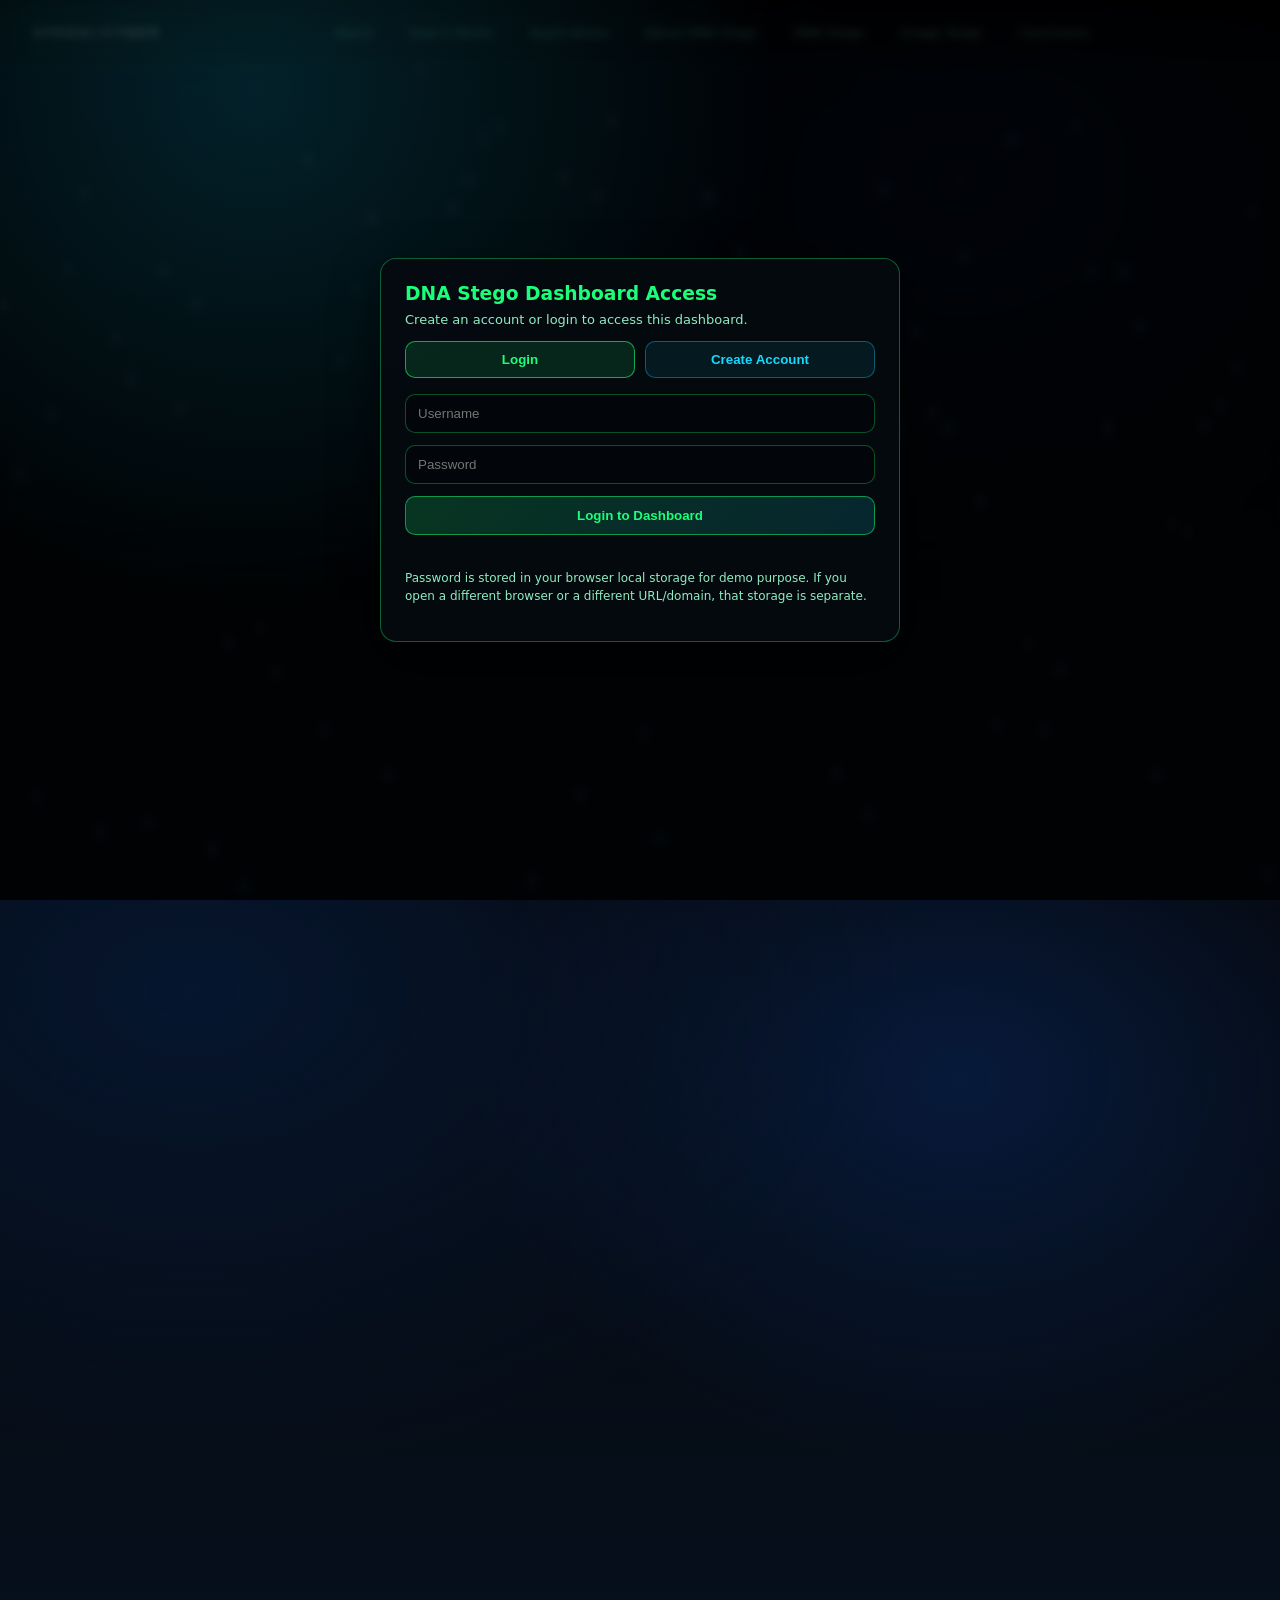
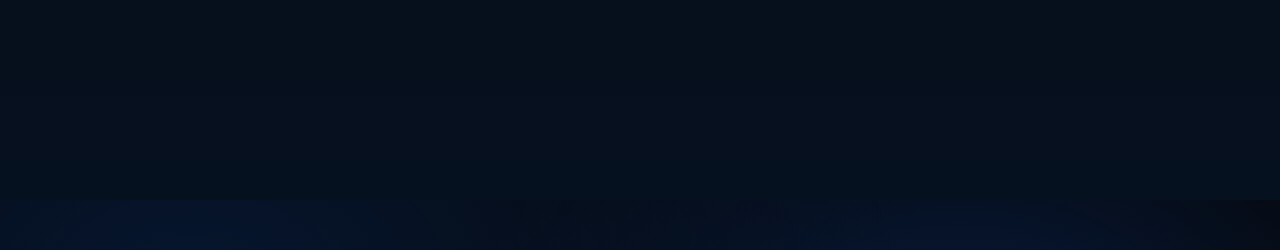
==== dna.html @ efaf431c "Add files via upload" ====
<!doctype html>
<html lang="en">
<head>
  <meta charset="utf-8" />
  <meta name="viewport" content="width=device-width,initial-scale=1" />
  <meta name="description" content="DNA Steganography - Hiding Data in DNA Sequences. Explore how biological sequences hide digital secrets." />
  <title>DNA Steganography – Steganography in Cybersecurity</title>
  <link rel="stylesheet" href="styles.css" />
  <style>
    .converter-box {
      background: rgba(0,0,0,.3);
      border: 1px solid rgba(26,255,122,.3);
      border-radius: 14px;
      padding: 24px;
      margin: 20px 0;
      transition: var(--transition);
    }

    .converter-box:hover {
      border-color: rgba(26,255,122,.6);
      box-shadow: 0 0 20px rgba(26,255,122,.1);
    }

    .converter-input {
      display: grid;
      gap: 16px;
      margin-bottom: 20px;
    }

    .converter-input label {
      display: block;
      color: var(--text);
      font-weight: 600;
      font-size: 13px;
      letter-spacing: 0.05em;
      text-transform: uppercase;
    }

    .converter-input textarea {
      width: 100%;
      padding: 12px 14px;
      background: rgba(0,0,0,.3);
      border: 1px solid rgba(26,255,122,.3);
      color: var(--text);
      border-radius: 10px;
      font-family: monospace;
      resize: vertical;
      min-height: 80px;
      transition: var(--transition);
    }

    .converter-input textarea:focus {
      border-color: rgba(26,255,122,.6);
      box-shadow: 0 0 0 4px rgba(26,255,122,.1);
      outline: none;
    }

    .converter-output {
      display: grid;
      grid-template-columns: 1fr 1fr 1fr;
      gap: 14px;
      margin-top: 20px;
    }

    .output-card {
      background: rgba(26,255,122,.08);
      border: 1px solid rgba(26,255,122,.3);
      border-radius: 12px;
      padding: 16px;
      text-align: center;
    }

    .output-card h4 {
      margin: 0 0 12px;
      color: var(--neon2);
      font-size: 12px;
      text-transform: uppercase;
      letter-spacing: 0.08em;
    }

    .output-card .value {
      color: var(--neon);
      font-family: monospace;
      font-size: 11px;
      line-height: 1.6;
      word-break: break-all;
    }

    .fact-box {
      background: rgba(26,255,122,.1);
      border-left: 4px solid var(--neon);
      border-radius: 8px;
      padding: 16px;
      margin: 20px 0;
      color: var(--text);
      font-size: 14px;
      line-height: 1.6;
    }

    .fact-box strong {
      color: var(--neon);
    }

    @media (max-width: 900px) {
      .converter-output {
        grid-template-columns: 1fr;
      }

      /* Encode/Decode responsive */
      .card > div[style*="grid-template-columns: 1fr 1fr"] {
        grid-template-columns: 1fr !important;
      }
    }

    .auth-gate {
      position: fixed;
      inset: 0;
      background: radial-gradient(circle at 20% 10%, rgba(22,217,255,.14), transparent 40%), rgba(0,0,0,.82);
      backdrop-filter: blur(4px);
      z-index: 1000;
      display: none;
      align-items: center;
      justify-content: center;
      padding: 20px;
    }

    .auth-card {
      width: min(520px, 100%);
      background: rgba(5,10,16,.92);
      border: 1px solid rgba(26,255,122,.35);
      border-radius: 16px;
      padding: 24px;
      box-shadow: 0 16px 50px rgba(0,0,0,.45);
    }

    .auth-tabs {
      display: grid;
      grid-template-columns: 1fr 1fr;
      gap: 10px;
      margin-bottom: 16px;
    }

    .auth-tab {
      padding: 10px;
      border: 1px solid rgba(22,217,255,.35);
      border-radius: 10px;
      background: rgba(22,217,255,.08);
      color: var(--neon2);
      font-weight: 700;
      cursor: pointer;
    }

    .auth-tab.active {
      border-color: rgba(26,255,122,.6);
      color: var(--neon);
      background: rgba(26,255,122,.12);
    }

    .auth-form {
      display: none;
      gap: 12px;
    }

    .auth-form.active {
      display: grid;
    }

    .auth-form input {
      width: 100%;
      padding: 11px 12px;
      border-radius: 10px;
      border: 1px solid rgba(26,255,122,.3);
      background: rgba(0,0,0,.35);
      color: var(--text);
      outline: none;
    }

    .auth-form input:focus {
      border-color: rgba(26,255,122,.65);
      box-shadow: 0 0 0 3px rgba(26,255,122,.12);
    }

    .auth-submit {
      padding: 11px;
      border-radius: 10px;
      border: 1px solid rgba(26,255,122,.5);
      color: var(--neon);
      background: linear-gradient(135deg, rgba(26,255,122,.18), rgba(22,217,255,.14));
      font-weight: 700;
      cursor: pointer;
    }

    .auth-error {
      color: #ff7a7a;
      min-height: 18px;
      font-size: 12px;
      margin-top: 4px;
    }

    .auth-hint {
      color: var(--muted);
      font-size: 12px;
      line-height: 1.5;
      margin-top: 8px;
    }

    .auth-user {
      color: var(--neon2);
      font-size: 12px;
      margin-left: 10px;
      white-space: nowrap;
    }

    .history-panel {
      margin-top: 18px;
      background: rgba(26,255,122,.08);
      border: 1px solid rgba(26,255,122,.35);
      border-radius: 14px;
      padding: 16px;
    }

    .history-grid {
      display: grid;
      grid-template-columns: 1fr 1fr;
      gap: 12px;
      margin-top: 10px;
    }

    .history-item {
      background: rgba(0,0,0,.28);
      border: 1px solid rgba(22,217,255,.28);
      border-radius: 10px;
      padding: 12px;
      text-align: center;
    }

    .history-item h4 {
      margin: 0 0 6px;
      color: var(--muted);
      font-size: 11px;
      text-transform: uppercase;
      letter-spacing: 0.08em;
    }

    .history-item p {
      margin: 0;
      color: var(--neon2);
      font-size: 20px;
      font-weight: 800;
    }

    .logout-btn {
      background: rgba(255,107,107,.16);
      border: 1px solid rgba(255,107,107,.4);
      color: #ff8a8a;
      padding: 8px 12px;
      border-radius: 8px;
      cursor: pointer;
      font-weight: 700;
      font-size: 12px;
      margin-left: 10px;
    }

    .locked main,
    .locked footer {
      visibility: hidden;
      pointer-events: none;
      user-select: none;
    }

    @media (max-width: 760px) {
      .auth-gate {
        padding: 12px;
      }

      .auth-card {
        padding: 16px;
        border-radius: 12px;
      }

      .auth-tab,
      .auth-submit {
        font-size: 13px;
      }

      #autoEncodeBtn,
      #autoDecodeBtn,
      #autoEncodeReset,
      #autoDecodeReset {
        font-size: 11px;
        padding: 10px;
      }
    }

    @media (max-width: 520px) {
      .auth-tabs {
        grid-template-columns: 1fr;
      }

      #autoDecodedMessage {
        font-size: 13px !important;
      }
    }
  </style>
</head>
<body>
  <canvas id="bg" aria-hidden="true"></canvas>

  <header class="topbar">
    <a class="brand" href="index.html">STEGO//CYBER</a>
    <nav class="nav">
      <a href="about.html">About</a>
      <a href="how.html">How it Works</a>
      <a href="applications.html">Applications</a>
      <a href="about-dna.html">About DNA Stego</a>
      <a href="dna.html">DNA Stego</a>
      <a href="demo.html">Image Stego</a>
      <a href="conclusion.html">Conclusion</a>
    </nav>
    <div style="display:flex; align-items:center;">
      <span id="authUserLabel" class="auth-user"></span>
      <button id="logoutBtn" class="logout-btn" style="display:none;">Logout</button>
    </div>
  </header>

  <div id="authGate" class="auth-gate" role="dialog" aria-modal="true" aria-label="Login required">
    <div class="auth-card">
      <h3 style="margin:0 0 8px; color: var(--neon);">DNA Stego Dashboard Access</h3>
      <p style="margin:0 0 14px; color: var(--muted); font-size: 13px;">Create an account or login to access this dashboard.</p>
      <div class="auth-tabs">
        <button id="showLoginTab" class="auth-tab active" type="button">Login</button>
        <button id="showRegisterTab" class="auth-tab" type="button">Create Account</button>
      </div>

      <form id="loginForm" class="auth-form active">
        <input id="loginUsername" type="text" placeholder="Username" autocomplete="username" required />
        <input id="loginPassword" type="password" placeholder="Password" autocomplete="current-password" required />
        <button class="auth-submit" type="submit">Login to Dashboard</button>
      </form>

      <form id="registerForm" class="auth-form">
        <input id="registerUsername" type="text" placeholder="Create username" autocomplete="username" required />
        <input id="registerPassword" type="password" placeholder="Create password" autocomplete="new-password" required />
        <button class="auth-submit" type="submit">Create Account</button>
      </form>

      <p id="authError" class="auth-error"></p>
      <p class="auth-hint">Password is stored in your browser local storage for demo purpose. If you open a different browser or a different URL/domain, that storage is separate.</p>
    </div>
  </div>

  <main class="container" id="dashboardMain">

    <!-- DASHBOARD INTRO CARD -->
    <section class="card">
      <h2>🧬 DNA Steganography Dashboard</h2>
      <p class="muted">
        Use the tools below to encode a secret message into DNA and hide it inside an image — or decode a stego-image to recover the hidden message.
      </p>
      <a class="btn btn--ghost" href="about-dna.html" style="display:inline-block; margin-top: 12px;">→ Learn About DNA Steganography</a>
    </section>

    <!-- INTERACTIVE CONVERTER SECTION -->
    <section class="card" id="converter">
      <h2>🔄 Interactive DNA Encoder Converter</h2>
      <p class="muted">Enter a message to see how it converts to binary and then to DNA bases.</p>

      <div class="converter-box">
        <div class="converter-input">
          <label for="dnaInput">Your Secret Message:</label>
          <textarea id="dnaInput" placeholder="Type your secret message here..." maxlength="2000"></textarea>
          <small style="color: var(--muted); font-size: 11px;">Max 2000 characters | <span id="charCount">0</span>/2000</small>
        </div>

        <div class="converter-output" id="dnaOutput" style="display: none;">
          <div class="output-card">
            <h4>📝 Text</h4>
            <div class="value" id="textOutput"></div>
          </div>
          <div class="output-card">
            <h4>🔢 Binary</h4>
            <div class="value" id="binaryOutput"></div>
          </div>
          <div class="output-card">
            <h4>🧬 DNA Sequence</h4>
            <div class="value" id="dnaSequenceOutput"></div>
          </div>
        </div>
      </div>

      <p style="color: var(--muted); font-size: 12px; margin-top: 16px; font-style: italic;">
        💡 <b>Tip:</b> The converter shows how each character is transformed step-by-step. 
        Notice how the DNA sequence becomes much smaller than the original binary!
      </p>
    </section>

    <!-- ENCODE/DECODE SYSTEM SECTION -->
    <section class="card">
      <h2>🔐 Automated DNA Encode/Decode with Image Steganography</h2>
      <p class="muted">Hide DNA sequences inside images! Encode your message into DNA, then hide it in an image. Download the stego-image and share it securely.</p>

      <div class="history-panel">
        <h3 style="margin: 0; color: var(--neon2); font-size: 15px;">History (DNA Stego Page)</h3>
        <div class="history-grid">
          <div class="history-item">
            <h4>Images Encoded</h4>
            <p id="dnaEncodedCount">0</p>
          </div>
          <div class="history-item">
            <h4>Images Decoded</h4>
            <p id="dnaDecodedCount">0</p>
          </div>
        </div>
        <button id="dnaHistoryResetBtn" style="margin-top: 12px; width: 100%; padding: 10px; background: rgba(22,217,255,.1); border: 1px solid rgba(22,217,255,.4); color: var(--neon2); border-radius: 8px; cursor: pointer; font-size: 12px; font-weight: 600; transition: var(--transition);" onmouseover="this.style.background='rgba(22,217,255,.2)';" onmouseout="this.style.background='rgba(22,217,255,.1)';">Reset DNA History</button>
      </div>

      <div style="display: grid; grid-template-columns: 1fr 1fr; gap: 24px; margin-top: 24px;">
        <!-- ENCODE SECTION -->
        <div class="converter-box" style="border: 1px solid rgba(26,255,122,.4);">
          <h3 style="margin: 0 0 16px; color: var(--neon); font-size: 16px;">🔒 ENCODE</h3>
          
          <div class="converter-input">
            <label for="autoEncodeMessage">Secret Message:</label>
            <textarea id="autoEncodeMessage" placeholder="Type your secret message..." maxlength="2000" style="min-height: 70px;"></textarea>
            <small style="color: var(--muted); font-size: 11px;">Max 2000 characters | <span id="autoEncodeCharCount">0</span>/2000</small>
          </div>

          <div class="converter-input">
            <label for="encodeImageInput">Browse Image:</label>
            <input type="file" id="encodeImageInput" accept="image/*" style="display: block; width: 100%; padding: 10px; background: rgba(0,0,0,.3); border: 1px solid rgba(26,255,122,.3); color: var(--text); border-radius: 8px; cursor: pointer;" />
            <small style="color: var(--muted); font-size: 11px;">Select a PNG/JPG image to hide the DNA in</small>
          </div>

          <div class="converter-input">
            <img id="encodePreviewImg" style="width: 100%; max-height: 120px; border-radius: 8px; display: none; border: 1px solid rgba(26,255,122,.3);" />
          </div>

          <div style="display: grid; grid-template-columns: 1fr 1fr; gap: 10px; margin-bottom: 16px;">
            <button id="autoEncodeBtn" style="padding: 12px; background: linear-gradient(135deg, rgba(26,255,122,.2), rgba(22,217,255,.15)); border: 1px solid rgba(26,255,122,.5); color: var(--neon); border-radius: 10px; cursor: pointer; font-weight: 600; transition: var(--transition);" onmouseover="this.style.boxShadow='0 0 20px rgba(26,255,122,.2)';" onmouseout="this.style.boxShadow='none';">
              ▶ ENCODE & HIDE IN IMAGE
            </button>
            <button id="autoEncodeReset" style="padding: 12px; background: rgba(255,107,107,.15); border: 1px solid rgba(255,107,107,.4); color: #ff6b6b; border-radius: 10px; cursor: pointer; font-weight: 600; transition: var(--transition);" onmouseover="this.style.background='rgba(255,107,107,.25)';" onmouseout="this.style.background='rgba(255,107,107,.15)';">
              ↻ RESET
            </button>
          </div>

          <div id="autoEncodeOutput" style="display: none; background: rgba(0,0,0,.2); border-radius: 10px; padding: 14px;">
            <h4 style="margin: 0 0 8px; color: var(--neon); font-size: 11px; text-transform: uppercase; letter-spacing: 0.08em;">✅ DNA Hidden in Image!</h4>
            
            <div style="display: grid; grid-template-columns: 1fr 1fr; gap: 12px; margin-bottom: 12px;">
              <div>
                <p style="margin: 0 0 6px; color: var(--muted); font-size: 10px; text-transform: uppercase;">Message:</p>
                <p style="margin: 0; color: var(--neon2); font-weight: 600; font-size: 13px;" id="autoMsgDisplay">-</p>
              </div>
              <div>
                <p style="margin: 0 0 6px; color: var(--muted); font-size: 10px; text-transform: uppercase;">Payload Size:</p>
                <p style="margin: 0; color: var(--neon2); font-weight: 600; font-size: 13px;" id="autoPayloadSize">-</p>
              </div>
            </div>

            <button id="downloadStegoImageBtn" style="display: none; width: 100%; padding: 10px; background: rgba(26,255,122,.15); border: 1px solid rgba(26,255,122,.4); color: var(--neon); border-radius: 8px; cursor: pointer; font-size: 12px; font-weight: 600; margin-bottom: 10px; transition: var(--transition);" onmouseover="this.style.background='rgba(26,255,122,.25)';" onmouseout="this.style.background='rgba(26,255,122,.15)';">
              📥 DOWNLOAD STEGO IMAGE
            </button>
          </div>
        </div>

        <!-- DECODE SECTION -->
        <div class="converter-box" style="border: 1px solid rgba(22,217,255,.4);">
          <h3 style="margin: 0 0 16px; color: var(--neon2); font-size: 16px;">🔓 DECODE</h3>
          
          <div class="converter-input">
            <label for="decodeImageInput">Browse Stego Image:</label>
            <input type="file" id="decodeImageInput" accept="image/*" style="display: block; width: 100%; padding: 10px; background: rgba(0,0,0,.3); border: 1px solid rgba(22,217,255,.3); color: var(--text); border-radius: 8px; cursor: pointer;" />
            <small style="color: var(--muted); font-size: 11px;">Select the stego-image to extract DNA from</small>
          </div>

          <div class="converter-input">
            <img id="decodePreviewImg" style="width: 100%; max-height: 120px; border-radius: 8px; display: none; border: 1px solid rgba(22,217,255,.3);" />
          </div>

          <div style="display: grid; grid-template-columns: 1fr 1fr; gap: 10px; margin-bottom: 16px;">
            <button id="autoDecodeBtn" style="padding: 12px; background: linear-gradient(135deg, rgba(22,217,255,.2), rgba(26,255,122,.15)); border: 1px solid rgba(22,217,255,.5); color: var(--neon2); border-radius: 10px; cursor: pointer; font-weight: 600; transition: var(--transition);" onmouseover="this.style.boxShadow='0 0 20px rgba(22,217,255,.2)';" onmouseout="this.style.boxShadow='none';">
              ▶ EXTRACT & DECODE
            </button>
            <button id="autoDecodeReset" style="padding: 12px; background: rgba(255,107,107,.15); border: 1px solid rgba(255,107,107,.4); color: #ff6b6b; border-radius: 10px; cursor: pointer; font-weight: 600; transition: var(--transition);" onmouseover="this.style.background='rgba(255,107,107,.25)';" onmouseout="this.style.background='rgba(255,107,107,.15)';">
              ↻ RESET
            </button>
          </div>

          <div id="autoDecodeOutput" style="display: none; background: rgba(0,0,0,.2); border-radius: 10px; padding: 14px;">
            <h4 style="margin: 0 0 12px; color: var(--neon2); font-size: 11px; text-transform: uppercase; letter-spacing: 0.08em;">✅ Hidden Message Extracted:</h4>
            <div id="autoDecodedMessage" style="background: rgba(0,0,0,.3); padding: 12px; border-radius: 8px; color: var(--text); font-size: 15px; line-height: 1.6; border-left: 3px solid var(--neon2); min-height: 50px; display: flex; align-items: center; font-weight: 500;"></div>
            
            <div style="display: grid; grid-template-columns: 1fr 1fr; gap: 12px; margin-top: 12px;">
              <div>
                <p style="margin: 0 0 6px; color: var(--muted); font-size: 10px; text-transform: uppercase;">Characters:</p>
                <p style="margin: 0; color: var(--neon2); font-weight: 600; font-size: 13px;" id="autoExtractedChars">0</p>
              </div>
              <div>
                <p style="margin: 0 0 6px; color: var(--muted); font-size: 10px; text-transform: uppercase;">Bits Extracted:</p>
                <p style="margin: 0; color: var(--neon2); font-weight: 600; font-size: 13px;" id="autoExtractedBits">0</p>
              </div>
            </div>

            <button id="copyAutoDecodedBtn" style="width: 100%; padding: 8px; background: rgba(22,217,255,.1); border: 1px solid rgba(22,217,255,.4); color: var(--neon2); border-radius: 8px; cursor: pointer; font-size: 12px; margin-top: 12px; transition: var(--transition);" onmouseover="this.style.background='rgba(22,217,255,.2)';" onmouseout="this.style.background='rgba(22,217,255,.1)';">
              📋 Copy Message
            </button>
          </div>
        </div>
      </div>

      <div class="fact-box" style="margin-top: 24px;">
        <strong>🖼️ Image-Based DNA Steganography:</strong> The system automatically generates a DNA carrier, embeds your message using LSB steganography, then hides the DNA sequence inside the pixels of your image. The image looks identical to the naked eye but contains hidden DNA data in the least significant bits of pixel values!
      </div>
    </section>

  </main>

  <footer class="footer" id="dashboardFooter">
    <div class="container footer__inner">
      <div>
        <div class="footer__title">🧬 DNA Steganography Topics</div>
        <ul class="footer__links">
          <li>DNA structure and nucleotide bases</li>
          <li>Binary to DNA encoding schemes</li>
          <li>DNA synthesis and sequencing</li>
          <li>Bioinformatics & cryptography</li>
          <li>Emerging biotech applications</li>
        </ul>
      </div>
      <div class="footer__meta">© <span id="year"></span> Steganography in Cybersecurity | DNA Edition</div>
    </div>
  </footer>

  <script src="app.js"></script>
  <script>
    // Local authentication for dashboard access
    const ACCOUNTS_KEY = 'dnaStegoAccounts';
    const ACTIVE_USER_KEY = 'dnaStegoActiveUser';

    const authGate = document.getElementById('authGate');
    const authError = document.getElementById('authError');
    const loginForm = document.getElementById('loginForm');
    const registerForm = document.getElementById('registerForm');
    const showLoginTab = document.getElementById('showLoginTab');
    const showRegisterTab = document.getElementById('showRegisterTab');
    const authUserLabel = document.getElementById('authUserLabel');
    const logoutBtn = document.getElementById('logoutBtn');
    const dnaEncodedCount = document.getElementById('dnaEncodedCount');
    const dnaDecodedCount = document.getElementById('dnaDecodedCount');
    const dnaHistoryResetBtn = document.getElementById('dnaHistoryResetBtn');

    const STEGO_HISTORY_KEY = 'stegoHistory';

    function getHistory() {
      const fallback = { dna: { encoded: 0, decoded: 0 }, demo: { encoded: 0, decoded: 0 } };
      try {
        const raw = localStorage.getItem(STEGO_HISTORY_KEY);
        if (!raw) return fallback;
        const parsed = JSON.parse(raw);
        return {
          dna: {
            encoded: Number(parsed?.dna?.encoded || 0),
            decoded: Number(parsed?.dna?.decoded || 0)
          },
          demo: {
            encoded: Number(parsed?.demo?.encoded || 0),
            decoded: Number(parsed?.demo?.decoded || 0)
          }
        };
      } catch (_) {
        return fallback;
      }
    }

    function saveHistory(history) {
      localStorage.setItem(STEGO_HISTORY_KEY, JSON.stringify(history));
    }

    function renderDnaHistory() {
      const history = getHistory();
      dnaEncodedCount.textContent = String(history.dna.encoded);
      dnaDecodedCount.textContent = String(history.dna.decoded);
    }

    function incrementDnaHistory(type) {
      const history = getHistory();
      history.dna[type] += 1;
      saveHistory(history);
      renderDnaHistory();
    }

    function normalizeUsername(username) {
      return String(username || '').trim().toLowerCase();
    }

    function getAccounts() {
      try {
        const raw = localStorage.getItem(ACCOUNTS_KEY);
        if (!raw) return {};
        const parsed = JSON.parse(raw);
        if (!parsed || typeof parsed !== 'object' || Array.isArray(parsed)) {
          return {};
        }
        return parsed;
      } catch (_) {
        return {};
      }
    }

    function saveAccounts(accounts) {
      localStorage.setItem(ACCOUNTS_KEY, JSON.stringify(accounts));
    }

    function findAccountKey(accounts, usernameInput) {
      const normalizedInput = normalizeUsername(usernameInput);
      if (!normalizedInput) return null;

      const keys = Object.keys(accounts);
      for (let i = 0; i < keys.length; i++) {
        if (normalizeUsername(keys[i]) === normalizedInput) {
          return keys[i];
        }
      }
      return null;
    }

    function setAuthView(mode) {
      const loginMode = mode === 'login';
      showLoginTab.classList.toggle('active', loginMode);
      showRegisterTab.classList.toggle('active', !loginMode);
      loginForm.classList.toggle('active', loginMode);
      registerForm.classList.toggle('active', !loginMode);
      authError.textContent = '';
    }

    function lockDashboard() {
      document.body.classList.add('locked');
      authGate.style.display = 'flex';
      authUserLabel.textContent = '';
      logoutBtn.style.display = 'none';
    }

    function unlockDashboard(username) {
      document.body.classList.remove('locked');
      authGate.style.display = 'none';
      authUserLabel.textContent = 'User: ' + username;
      logoutBtn.style.display = 'inline-block';
    }

    function initializeAuth() {
      const activeUser = localStorage.getItem(ACTIVE_USER_KEY);
      if (activeUser) {
        unlockDashboard(activeUser);
      } else {
        lockDashboard();
      }
    }

    showLoginTab.addEventListener('click', () => setAuthView('login'));
    showRegisterTab.addEventListener('click', () => setAuthView('register'));

    registerForm.addEventListener('submit', (e) => {
      e.preventDefault();
      const usernameRaw = document.getElementById('registerUsername').value;
      const passwordRaw = document.getElementById('registerPassword').value;
      const username = usernameRaw.trim();
      const password = passwordRaw.trim();

      if (username.length < 3) {
        authError.textContent = 'Username must be at least 3 characters.';
        return;
      }
      if (password.length < 4) {
        authError.textContent = 'Password must be at least 4 characters.';
        return;
      }

      const accounts = getAccounts();
      if (findAccountKey(accounts, username)) {
        authError.textContent = 'Username already exists. Please login.';
        return;
      }

      accounts[normalizeUsername(username)] = password;
      saveAccounts(accounts);
      localStorage.setItem(ACTIVE_USER_KEY, username);
      unlockDashboard(username);
      registerForm.reset();
      authError.textContent = '';
    });

    loginForm.addEventListener('submit', (e) => {
      e.preventDefault();
      const usernameRaw = document.getElementById('loginUsername').value;
      const passwordRaw = document.getElementById('loginPassword').value;
      const username = usernameRaw.trim();
      const password = passwordRaw.trim();
      const accounts = getAccounts();
      const matchedKey = findAccountKey(accounts, username);

      if (!matchedKey) {
        authError.textContent = 'Invalid username or password.';
        return;
      }

      const storedPassword = String(accounts[matchedKey] || '');
      const passwordMatches = storedPassword === password || storedPassword.trim() === password;

      if (!passwordMatches) {
        authError.textContent = 'Invalid username or password.';
        return;
      }

      localStorage.setItem(ACTIVE_USER_KEY, matchedKey);
      unlockDashboard(matchedKey);
      loginForm.reset();
      authError.textContent = '';
    });

    logoutBtn.addEventListener('click', () => {
      localStorage.removeItem(ACTIVE_USER_KEY);
      lockDashboard();
      setAuthView('login');
    });

    initializeAuth();
    renderDnaHistory();

    dnaHistoryResetBtn.addEventListener('click', () => {
      const history = getHistory();
      history.dna.encoded = 0;
      history.dna.decoded = 0;
      saveHistory(history);
      renderDnaHistory();
    });

    // DNA Converter Logic
    const dnaInput = document.getElementById('dnaInput');
    const charCount = document.getElementById('charCount');
    const dnaOutput = document.getElementById('dnaOutput');
    const textOutput = document.getElementById('textOutput');
    const binaryOutput = document.getElementById('binaryOutput');
    const dnaSequenceOutput = document.getElementById('dnaSequenceOutput');

    // Mapping: 00=A, 01=C, 10=G, 11=T
    const binaryToBase = {
      '00': 'A',
      '01': 'C',
      '10': 'G',
      '11': 'T'
    };

    function textToBinary(text) {
      return text.split('').map(char => {
        return char.charCodeAt(0).toString(2).padStart(8, '0');
      }).join('');
    }

    function binaryToDNA(binary) {
      let dna = '';
      for (let i = 0; i < binary.length; i += 2) {
        const pair = binary.substr(i, 2);
        dna += binaryToBase[pair] || '';
      }
      return dna;
    }
    
    function dnaToText(dnaSequence) {
      // DNA bases to binary: A=00, C=01, G=10, T=11
      let binary = '';
      for (let i = 0; i < dnaSequence.length; i++) {
        const base = dnaSequence[i];
        if (base === 'A') binary += '00';
        else if (base === 'C') binary += '01';
        else if (base === 'G') binary += '10';
        else if (base === 'T') binary += '11';
      }
      return binary;
    }

    function updateConverter() {
      const text = dnaInput.value;
      charCount.textContent = text.length;

      if (text.length === 0) {
        dnaOutput.style.display = 'none';
        return;
      }

      const binary = textToBinary(text);
      const dnaSeq = binaryToDNA(binary);

      textOutput.textContent = text;
      binaryOutput.textContent = binary;
      dnaSequenceOutput.textContent = dnaSeq;
      dnaOutput.style.display = 'grid';
    }

    dnaInput.addEventListener('input', updateConverter);

    // ============================================
    // AUTOMATED IMAGE-BASED DNA ENCODE/DECODE
    // ============================================

    const STEGO_MAGIC_BITS = textToBinary('DNA1');

    function dnaToBinary(dnaSequence) {
      let binary = '';
      for (let i = 0; i < dnaSequence.length; i++) {
        const base = dnaSequence[i];
        if (base === 'A') binary += '00';
        else if (base === 'C') binary += '01';
        else if (base === 'G') binary += '10';
        else if (base === 'T') binary += '11';
      }
      return binary;
    }

    function binaryToText(binary) {
      let text = '';
      for (let i = 0; i + 7 < binary.length; i += 8) {
        text += String.fromCharCode(parseInt(binary.substring(i, i + 8), 2));
      }
      return text;
    }

    function writeBitsToPixels(pixels, bits) {
      let bitIndex = 0;
      for (let i = 0; i < pixels.length && bitIndex < bits.length; i += 4) {
        for (let channel = 0; channel < 3 && bitIndex < bits.length; channel++) {
          const bit = bits.charCodeAt(bitIndex) - 48;
          pixels[i + channel] = (pixels[i + channel] & 0xFE) | bit;
          bitIndex++;
        }
      }
    }

    function readBitsFromPixels(pixels, bitCount) {
      let bits = '';
      for (let i = 0; i < pixels.length && bits.length < bitCount; i += 4) {
        for (let channel = 0; channel < 3 && bits.length < bitCount; channel++) {
          bits += (pixels[i + channel] & 1).toString();
        }
      }
      return bits;
    }

    // Image preview for encoder
    document.getElementById('encodeImageInput').addEventListener('change', function(e) {
      const file = e.target.files[0];
      if (file) {
        const reader = new FileReader();
        reader.onload = function(evt) {
          const img = document.getElementById('encodePreviewImg');
          img.src = evt.target.result;
          img.style.display = 'block';
        };
        reader.readAsDataURL(file);
      }
    });

    // Image preview for decoder
    document.getElementById('decodeImageInput').addEventListener('change', function(e) {
      const file = e.target.files[0];
      if (file) {
        const reader = new FileReader();
        reader.onload = function(evt) {
          const img = document.getElementById('decodePreviewImg');
          img.src = evt.target.result;
          img.style.display = 'block';
        };
        reader.readAsDataURL(file);
      }
    });

    // Encode: Message -> DNA -> Hide in image pixels
    function autoEncode() {
      const message = document.getElementById('autoEncodeMessage').value.trim();
      const imageFile = document.getElementById('encodeImageInput').files[0];
      
      if (!message) {
        alert('❌ Please enter a secret message');
        return;
      }
      
      if (!imageFile) {
        alert('❌ Please select an image');
        return;
      }

      const reader = new FileReader();
      reader.onload = function(e) {
        const img = new Image();
        img.onload = function() {
          try {
            const canvas = document.createElement('canvas');
            canvas.width = img.width;
            canvas.height = img.height;
            const ctx = canvas.getContext('2d');
            ctx.drawImage(img, 0, 0);
            
            const imageData = ctx.getImageData(0, 0, canvas.width, canvas.height);
            const pixels = imageData.data;

            // Convert message to DNA payload
            const messageBinary = textToBinary(message);
            const dnaSequence = binaryToDNA(messageBinary);
            const dnaLengthBits = dnaSequence.length.toString(2).padStart(16, '0');
            const dnaDataBits = dnaToBinary(dnaSequence);
            const payloadBits = STEGO_MAGIC_BITS + dnaLengthBits + dnaDataBits;

            // Capacity uses RGB channels only (3 bits per pixel)
            const capacityBits = canvas.width * canvas.height * 3;
            if (payloadBits.length > capacityBits) {
              alert('❌ Image too small! Need at least ' + Math.ceil(payloadBits.length / 3) + ' pixels.');
              return;
            }

            writeBitsToPixels(pixels, payloadBits);

            ctx.putImageData(imageData, 0, 0);

            // Display results
            document.getElementById('autoMsgDisplay').textContent = `"${message}"`;
            document.getElementById('autoPayloadSize').textContent = `${dnaSequence.length} DNA bases (${payloadBits.length} bits)`;
            document.getElementById('autoEncodeOutput').style.display = 'block';
            document.getElementById('downloadStegoImageBtn').style.display = 'block';
            incrementDnaHistory('encoded');

            // Setup download button
            document.getElementById('downloadStegoImageBtn').onclick = () => {
              const link = document.createElement('a');
              link.href = canvas.toDataURL('image/png');
              link.download = 'stego-image.png';
              link.click();
            };
          } catch (err) {
            alert('❌ Error encoding: ' + err.message);
            console.error('Encode error:', err);
          }
        };
        
        img.onerror = function() {
          alert('❌ Failed to load image. Please try a different image.');
        };
        
        img.src = e.target.result;
      };
      
      reader.onerror = function() {
        alert('❌ Failed to read file. Please try again.');
      };
      
      reader.readAsDataURL(imageFile);
    }

    // Decode: Extract hidden DNA payload and recover message
    function autoDecode() {
      const imageFile = document.getElementById('decodeImageInput').files[0];

      if (!imageFile) {
        alert('❌ Please select a stego-image');
        return;
      }

      const reader = new FileReader();
      reader.onload = function(e) {
        const img = new Image();
        img.onload = function() {
          try {
            const canvas = document.createElement('canvas');
            canvas.width = img.width;
            canvas.height = img.height;
            const ctx = canvas.getContext('2d');
            ctx.drawImage(img, 0, 0);
            
            const imageData = ctx.getImageData(0, 0, canvas.width, canvas.height);
            const pixels = imageData.data;

            const minimumHeaderBits = 48; // 32 bits magic + 16 bits DNA length
            const headerBits = readBitsFromPixels(pixels, minimumHeaderBits);
            if (headerBits.length < minimumHeaderBits) {
              alert('❌ Image is too small or does not contain encoded data.');
              return;
            }

            const magicBits = headerBits.substring(0, 32);
            if (magicBits !== STEGO_MAGIC_BITS) {
              alert('❌ No valid hidden DNA data found in this image.');
              return;
            }

            const dnaLength = parseInt(headerBits.substring(32, 48), 2);
            if (!Number.isFinite(dnaLength) || dnaLength <= 0) {
              alert('❌ Corrupted DNA length header.');
              return;
            }

            const requiredBits = 48 + (dnaLength * 2);
            const capacityBits = canvas.width * canvas.height * 3;
            if (requiredBits > capacityBits) {
              alert('❌ Not enough data in image');
              return;
            }

            const allBits = readBitsFromPixels(pixels, requiredBits);
            const dnaBits = allBits.substring(48, requiredBits);
            
            // Convert DNA bits back to DNA sequence
            let dnaSequence = '';
            for (let i = 0; i < dnaBits.length; i += 2) {
              const pair = dnaBits.substring(i, i + 2);
              if (pair === '00') dnaSequence += 'A';
              else if (pair === '01') dnaSequence += 'C';
              else if (pair === '10') dnaSequence += 'G';
              else if (pair === '11') dnaSequence += 'T';
            }
            
            // Convert DNA back to message text
            const messageBinary = dnaToBinary(dnaSequence);
            const message = binaryToText(messageBinary);

            // Display results
            if (message && message.length > 0) {
              document.getElementById('autoDecodedMessage').textContent = `"${message}"`;
              document.getElementById('autoExtractedBits').textContent = dnaSequence.length + ' DNA bases';
              document.getElementById('autoExtractedChars').textContent = message.length;
              document.getElementById('autoDecodeOutput').style.display = 'block';
              incrementDnaHistory('decoded');

              // Setup copy button
              document.getElementById('copyAutoDecodedBtn').onclick = () => {
                navigator.clipboard.writeText(message);
                const btn = document.getElementById('copyAutoDecodedBtn');
                const original = btn.textContent;
                btn.textContent = '✅ Copied!';
                setTimeout(() => btn.textContent = original, 2000);
              };
            } else {
              alert('❌ Could not extract message from image');
            }
          } catch (err) {
            alert('❌ Error decoding: ' + err.message);
            console.error('Decode error:', err);
          }
        };
        
        img.onerror = function() {
          alert('❌ Failed to load image. Please try a different image.');
        };
        
        img.src = e.target.result;
      };
      
      reader.onerror = function() {
        alert('❌ Failed to read file. Please try again.');
      };
      
      reader.readAsDataURL(imageFile);
    }

    // Character count in encoder
    document.getElementById('autoEncodeMessage').addEventListener('input', (e) => {
      document.getElementById('autoEncodeCharCount').textContent = e.target.value.length;
    });

    // Event listeners for buttons
    function resetEncoder() {
      document.getElementById('autoEncodeMessage').value = '';
      document.getElementById('autoEncodeCharCount').textContent = '0';
      document.getElementById('encodeImageInput').value = '';
      document.getElementById('encodePreviewImg').src = '';
      document.getElementById('encodePreviewImg').style.display = 'none';
      document.getElementById('autoEncodeOutput').style.display = 'none';
      document.getElementById('downloadStegoImageBtn').style.display = 'none';
      window.stegoCanvas = null;
    }

    function resetDecoder() {
      document.getElementById('decodeImageInput').value = '';
      document.getElementById('decodePreviewImg').src = '';
      document.getElementById('decodePreviewImg').style.display = 'none';
      document.getElementById('autoDecodeOutput').style.display = 'none';
      document.getElementById('autoDecodedMessage').textContent = '';
      document.getElementById('autoExtractedChars').textContent = '0';
      document.getElementById('autoExtractedBits').textContent = '0';
    }

    document.getElementById('autoEncodeBtn').addEventListener('click', autoEncode);
    document.getElementById('autoEncodeReset').addEventListener('click', resetEncoder);
    document.getElementById('autoDecodeBtn').addEventListener('click', autoDecode);
    document.getElementById('autoDecodeReset').addEventListener('click', resetDecoder);

    // Set year
    document.getElementById('year').textContent = new Date().getFullYear();
  </script>
</body>
</html>
---- styles.css ----
:root{
  --bg0:#05070b;
  --bg1:#061120;
  --panel:#071826cc;
  --stroke:#1aff7a33;
  --text:#d6ffe9;
  --muted:#8fecc0;
  --neon:#1aff7a;
  --neon2:#16d9ff;
  --warn:#ffcc66;
  --shadow: 0 18px 60px rgba(0,0,0,.55);
  --radius: 18px;
  --transition: all 0.3s cubic-bezier(0.4, 0, 0.2, 1);
}

*{box-sizing:border-box}
html,body{height:100%}
body{
  margin:0;
  font-family: ui-sans-serif, system-ui, -apple-system, Segoe UI, Roboto, "Helvetica Neue", Arial, "Noto Sans", "Liberation Sans", sans-serif;
  color:var(--text);
  background: radial-gradient(1200px 800px at 15% 10%, #06162f 0%, transparent 60%),
              radial-gradient(900px 700px at 75% 20%, #071a3b 0%, transparent 55%),
              linear-gradient(180deg, var(--bg0), var(--bg1));
  overflow-x:hidden;
  transition: var(--transition);
}

#bg{
  position:fixed;
  inset:0;
  z-index:-1;
  opacity:.55;
}

.container{
  width:min(1100px, 92vw);
  margin:0 auto;
}

.topbar{
  position:sticky;
  top:0;
  z-index:10;
  backdrop-filter: blur(10px);
  background: linear-gradient(180deg, rgba(0,0,0,.65), rgba(0,0,0,.15));
  border-bottom:1px solid var(--stroke);
  display:flex;
  align-items:center;
  justify-content:space-between;
  padding:14px 20px;
  transition: var(--transition);
}

.brand{
  text-decoration:none;
  color:var(--text);
  font-weight:800;
  letter-spacing:.14em;
  font-size:13px;
  border:1px solid var(--stroke);
  padding:10px 12px;
  border-radius:999px;
  box-shadow: 0 0 0 3px rgba(26,255,122,.06);
}

.nav{
  display:flex;
  gap:14px;
  flex-wrap:wrap;
  justify-content:flex-end;
  align-items: center;
}
.nav a{
  color:var(--muted);
  text-decoration:none;
  font-size:13px;
  padding:8px 10px;
  border-radius:999px;
  border:1px solid transparent;
  transition: var(--transition);
  position: relative;
}
.nav a::after {
  content: '';
  position: absolute;
  bottom: 0;
  left: 0;
  right: 0;
  height: 2px;
  background: var(--neon);
  transform: scaleX(0);
  transition: transform 0.3s;
}
.nav a:hover{
  color:var(--text);
  border-color:var(--stroke);
  box-shadow: 0 0 0 3px rgba(26,255,122,.06);
}
.nav a:hover::after {
  transform: scaleX(1);
}

.hero{
  padding:62px 0 28px;
  display:grid;
  grid-template-columns: 1.2fr .8fr;
  gap:22px;
  align-items:stretch;
  animation: fadeInUp 0.8s ease-out;
}

@keyframes fadeInUp {
  from {
    opacity: 0;
    transform: translateY(30px);
  }
  to {
    opacity: 1;
    transform: translateY(0);
  }
}

@keyframes glow {
  0%, 100% { text-shadow: 0 0 22px rgba(26,255,122,.18); }
  50% { text-shadow: 0 0 40px rgba(26,255,122,.35); }
}
.kicker{
  margin:0 0 10px;
  color:var(--neon2);
  letter-spacing:.2em;
  font-size:12px;
  text-transform:uppercase;
}
.hero h1{
  margin:0 0 10px;
  font-size: clamp(36px, 4.2vw, 54px);
  line-height:1.05;
  text-shadow: 0 0 22px rgba(26,255,122,.18);
  animation: glow 3s ease-in-out infinite;
}
.lead{color:var(--muted); margin:0 0 18px; font-size:16px; line-height:1.6}

.hero__cta{display:flex; gap:12px; flex-wrap:wrap; margin-bottom:18px}
.btn{
  border-radius:999px;
  border:1px solid var(--stroke);
  padding:12px 20px;
  cursor:pointer;
  font-weight:700;
  letter-spacing:.02em;
  color:var(--text);
  background: rgba(6,17,32,.35);
  text-decoration:none;
  display:inline-flex;
  align-items:center;
  justify-content:center;
  gap:10px;
  box-shadow: 0 0 0 3px rgba(26,255,122,.06);
  transition: var(--transition);
  position: relative;
  overflow: hidden;
}

.btn::before {
  content: '';
  position: absolute;
  top: 0;
  left: -100%;
  width: 100%;
  height: 100%;
  background: linear-gradient(90deg, transparent, rgba(255,255,255,.2), transparent);
  transition: left 0.5s;
}

.btn:hover::before {
  left: 100%;
}

.btn:hover{
  transform: translateY(-2px);
  box-shadow: 0 0 20px rgba(26,255,122,.2);
}

.btn:active {
  transform: translateY(0);
}

.btn--primary{
  background: linear-gradient(135deg, rgba(26,255,122,.22), rgba(22,217,255,.10));
  border-color: rgba(26,255,122,.55);
}

.btn--primary:hover {
  background: linear-gradient(135deg, rgba(26,255,122,.35), rgba(22,217,255,.2));
  box-shadow: 0 0 30px rgba(26,255,122,.3);
}

.btn--ghost{
  background: rgba(0,0,0,.18);
}

.btn--ghost:hover {
  background: rgba(0,0,0,.28);
}

.hero__stats{
  display:grid;
  grid-template-columns: repeat(3, minmax(0,1fr));
  gap:10px;
}
.stat{
  border:1px solid var(--stroke);
  background: rgba(0,0,0,.18);
  border-radius:14px;
  padding:12px;
}
.stat__label{display:block; color:var(--muted); font-size:12px; margin-bottom:6px}
.stat__value{font-weight:800; font-size:13px}

.card{
  border:1px solid var(--stroke);
  background: linear-gradient(180deg, rgba(7,24,38,.62), rgba(0,0,0,.14));
  border-radius: var(--radius);
  box-shadow: var(--shadow);
  padding: 20px;
  margin: 16px 0;
  position:relative;
  overflow:hidden;
  transition: var(--transition);
  animation: slideInUp 0.6s ease-out;
}

.card:hover {
  transform: translateY(-5px);
  box-shadow: 0 30px 80px rgba(26,255,122,.1);
  border-color: rgba(26,255,122,.5);
}

@keyframes slideInUp {
  from {
    opacity: 0;
    transform: translateY(50px);
  }
  to {
    opacity: 1;
    transform: translateY(0);
  }
}

.card:before{
  content:"";
  position:absolute;
  inset:-2px;
  background: radial-gradient(900px 300px at 20% 10%, rgba(26,255,122,.10), transparent 55%),
              radial-gradient(700px 260px at 80% 0%, rgba(22,217,255,.10), transparent 60%);
  pointer-events:none;
}

.card h2{margin:0 0 12px; font-size:24px}
.card h3{margin:0 0 10px; font-size:18px}
.muted{color:var(--muted)}
.small{font-size:12px}

.grid2{
  display:grid;
  grid-template-columns: 1fr 1fr;
  gap:16px;
}

.cards4{
  display:grid;
  grid-template-columns: repeat(4, minmax(0,1fr));
  gap:12px;
}
.mini{
  border:1px solid var(--stroke);
  background: rgba(0,0,0,.16);
  border-radius: 16px;
  padding:14px;
  transition: var(--transition);
  animation: fadeInZoom 0.6s ease-out;
}

.mini:nth-child(1) { animation-delay: 0s; }
.mini:nth-child(2) { animation-delay: 0.1s; }
.mini:nth-child(3) { animation-delay: 0.2s; }
.mini:nth-child(4) { animation-delay: 0.3s; }

@keyframes fadeInZoom {
  from {
    opacity: 0;
    transform: scale(0.9);
  }
  to {
    opacity: 1;
    transform: scale(1);
  }
}

.mini:hover {
  transform: translateY(-4px) scale(1.02);
  border-color: rgba(26,255,122,.4);
  background: rgba(26,255,122,.08);
  box-shadow: 0 10px 30px rgba(26,255,122,.1);
}

.mini h3{margin:0 0 8px; color: var(--neon); transition: var(--transition)}
.mini p{margin:0; color:var(--muted); line-height:1.55; transition: var(--transition)}

.mini:hover h3 {
  color: var(--neon2);
}

.mini:hover p {
  color: var(--text);
}

.bullets{list-style:none; padding:0; margin:0; display:grid; gap:10px}
.bullets li{display:flex; gap:10px; color:var(--muted); line-height:1.55}
.icon{color:var(--neon); font-weight:900}

.diagram{
  margin-top:14px;
  border:1px dashed rgba(26,255,122,.35);
  border-radius: 16px;
  padding:14px;
  display:flex;
  align-items:center;
  gap:10px;
  flex-wrap:wrap;
  background: rgba(0,0,0,.12);
}
.diagram__node{
  padding:10px 12px;
  border-radius: 999px;
  border:1px solid var(--stroke);
  background: rgba(0,0,0,.18);
  font-weight:800;
  font-size:13px;
}
.diagram__node--accent{
  border-color: rgba(26,255,122,.6);
  box-shadow: 0 0 0 3px rgba(26,255,122,.08);
}
.diagram__arrow{color:var(--neon2); font-weight:900}
.diagram__foot{flex-basis:100%; color:var(--muted); margin-top:8px; font-size:12px}

.tableWrap{overflow:auto; border-radius:14px}
.compare{
  width:100%;
  border-collapse:collapse;
  min-width:720px;
}
.compare th, .compare td{
  border-bottom:1px solid rgba(26,255,122,.18);
  padding:12px 10px;
  text-align:left;
  vertical-align:top;
}
.compare th{color:var(--text); font-size:13px}
.compare td{color:var(--muted); font-size:13px}

.demo{
  display:grid;
  grid-template-columns: 1fr 1fr;
  gap:14px;
  align-items:start;
}
.demo__preview canvas{
  width:100%;
  height:auto;
  border-radius:16px;
  border:1px solid var(--stroke);
  background: rgba(0,0,0,.18);
}

.field{display:grid; gap:6px; margin:10px 0}
.field span{font-size:12px; color:var(--muted); letter-spacing:.06em; text-transform:uppercase}
input, textarea{
  width:100%;
  border-radius: 14px;
  border:1px solid rgba(26,255,122,.25);
  background: rgba(0,0,0,.22);
  color: var(--text);
  padding: 12px 12px;
  outline:none;
}
textarea{resize: vertical; min-height:110px}
input:focus, textarea:focus{
  border-color: rgba(26,255,122,.55);
  box-shadow: 0 0 0 4px rgba(26,255,122,.10);
}

.btnRow{display:flex; gap:10px; flex-wrap:wrap; margin-top:8px}

.result{margin-top:14px}
.result__label{font-size:12px; color:var(--muted); text-transform:uppercase; letter-spacing:.06em}
.result__box{
  margin:8px 0 0;
  padding:12px;
  border-radius: 16px;
  border:1px solid var(--stroke);
  background: rgba(0,0,0,.18);
  color: var(--text);
  overflow:auto;
  min-height:60px;
}

.footer{
  border-top:1px solid var(--stroke);
  margin-top:28px;
  padding:20px 0;
  background: rgba(0,0,0,.22);
}
.footer__inner{
  display:flex;
  justify-content:space-between;
  gap:16px;
  flex-wrap:wrap;
  align-items:flex-start;
}
.footer__title{font-weight:900; margin-bottom:8px}
.footer__links{margin:0; padding-left:18px; color:var(--muted)}
.footer__meta{color:var(--muted)}

.terminalCard{
  border:1px solid rgba(26,255,122,.25);
  background: rgba(0,0,0,.22);
  border-radius: 18px;
  overflow:hidden;
  box-shadow: var(--shadow);
  height:100%;
  transition: var(--transition);
  animation: slideInRight 0.8s ease-out;
}

.terminalCard:hover {
  border-color: rgba(26,255,122,.5);
  box-shadow: 0 0 40px rgba(26,255,122,.15);
}

@keyframes slideInRight {
  from {
    opacity: 0;
    transform: translateX(50px);
  }
  to {
    opacity: 1;
    transform: translateX(0);
  }
}

.terminalCard__bar{
  display:flex;
  align-items:center;
  gap:8px;
  padding:10px 12px;
  border-bottom:1px solid rgba(26,255,122,.18);
  background: rgba(7,24,38,.55);
  animation: scanlines 0.5s ease-in-out;
}

.dot{
  width:9px;
  height:9px;
  border-radius:50%;
  background:rgba(255,255,255,.25);
  animation: pulse 2s infinite;
}

.dot:nth-child(2) { animation-delay: 0.3s; }
.dot:nth-child(3) { animation-delay: 0.6s; }

@keyframes pulse {
  0%, 100% { opacity: 0.5; }
  50% { opacity: 1; }
}

@keyframes scanlines {
  from { transform: scaleY(0.95); opacity: 0; }
  to { transform: scaleY(1); opacity: 1; }
}

.terminalCard__title{
  margin-left:6px;
  color:var(--muted);
  font-size:12px;
  letter-spacing:.08em;
  transition: var(--transition);
}

.terminalCard:hover .terminalCard__title {
  color: var(--neon);
}

.terminalCard__body{
  margin:0;
  padding:14px 14px 18px;
  color:var(--text);
  font-size:13px;
  line-height:1.6;
  font-family: 'Courier New', monospace;
}

.blink{animation: blink 1s steps(2,end) infinite; color: var(--neon2)}
@keyframes blink{
  0%, 49% { opacity: 1; }
  50%, 100% { opacity: 0; }
}

@media (max-width: 920px){
  .container{width:min(1100px, 94vw)}
  .hero{grid-template-columns: 1fr; padding-top:40px}
  .cards4{grid-template-columns: 1fr 1fr}
  .demo{grid-template-columns: 1fr}
}

@media (max-width: 760px){
  .topbar{
    padding:10px 12px;
    flex-direction:column;
    align-items:stretch;
    gap:10px;
  }

  .brand{
    align-self:flex-start;
    font-size:12px;
    padding:8px 10px;
  }

  .nav{
    flex-wrap:nowrap;
    justify-content:flex-start;
    overflow-x:auto;
    -webkit-overflow-scrolling: touch;
    padding-bottom:4px;
    gap:8px;
  }

  .nav a{
    flex:0 0 auto;
    font-size:12px;
    padding:7px 9px;
    white-space:nowrap;
  }

  .card{
    padding:14px;
    margin:12px 0;
  }

  .card h2{font-size:20px}
  .card h3{font-size:16px}

  .hero{padding-top:22px; gap:14px}
  .lead{font-size:14px}

  .hero__cta{display:grid; grid-template-columns:1fr; gap:10px}
  .hero__cta .btn{width:100%}

  .grid2{grid-template-columns:1fr}
  .tableWrap{border-radius:10px}

  .compare th, .compare td{
    padding:10px 8px;
    font-size:12px;
  }

  .footer{padding:16px 0}
}

@media (max-width: 560px){
  .cards4{grid-template-columns: 1fr}
  .hero__stats{grid-template-columns: 1fr}
  .container{width:min(1100px, 96vw)}
  .hero h1{font-size: clamp(28px, 8vw, 38px)}
  .kicker{font-size:11px}
  .btn{padding:11px 14px; font-size:13px}
  .terminalCard__body{font-size:12px; padding:12px}
}
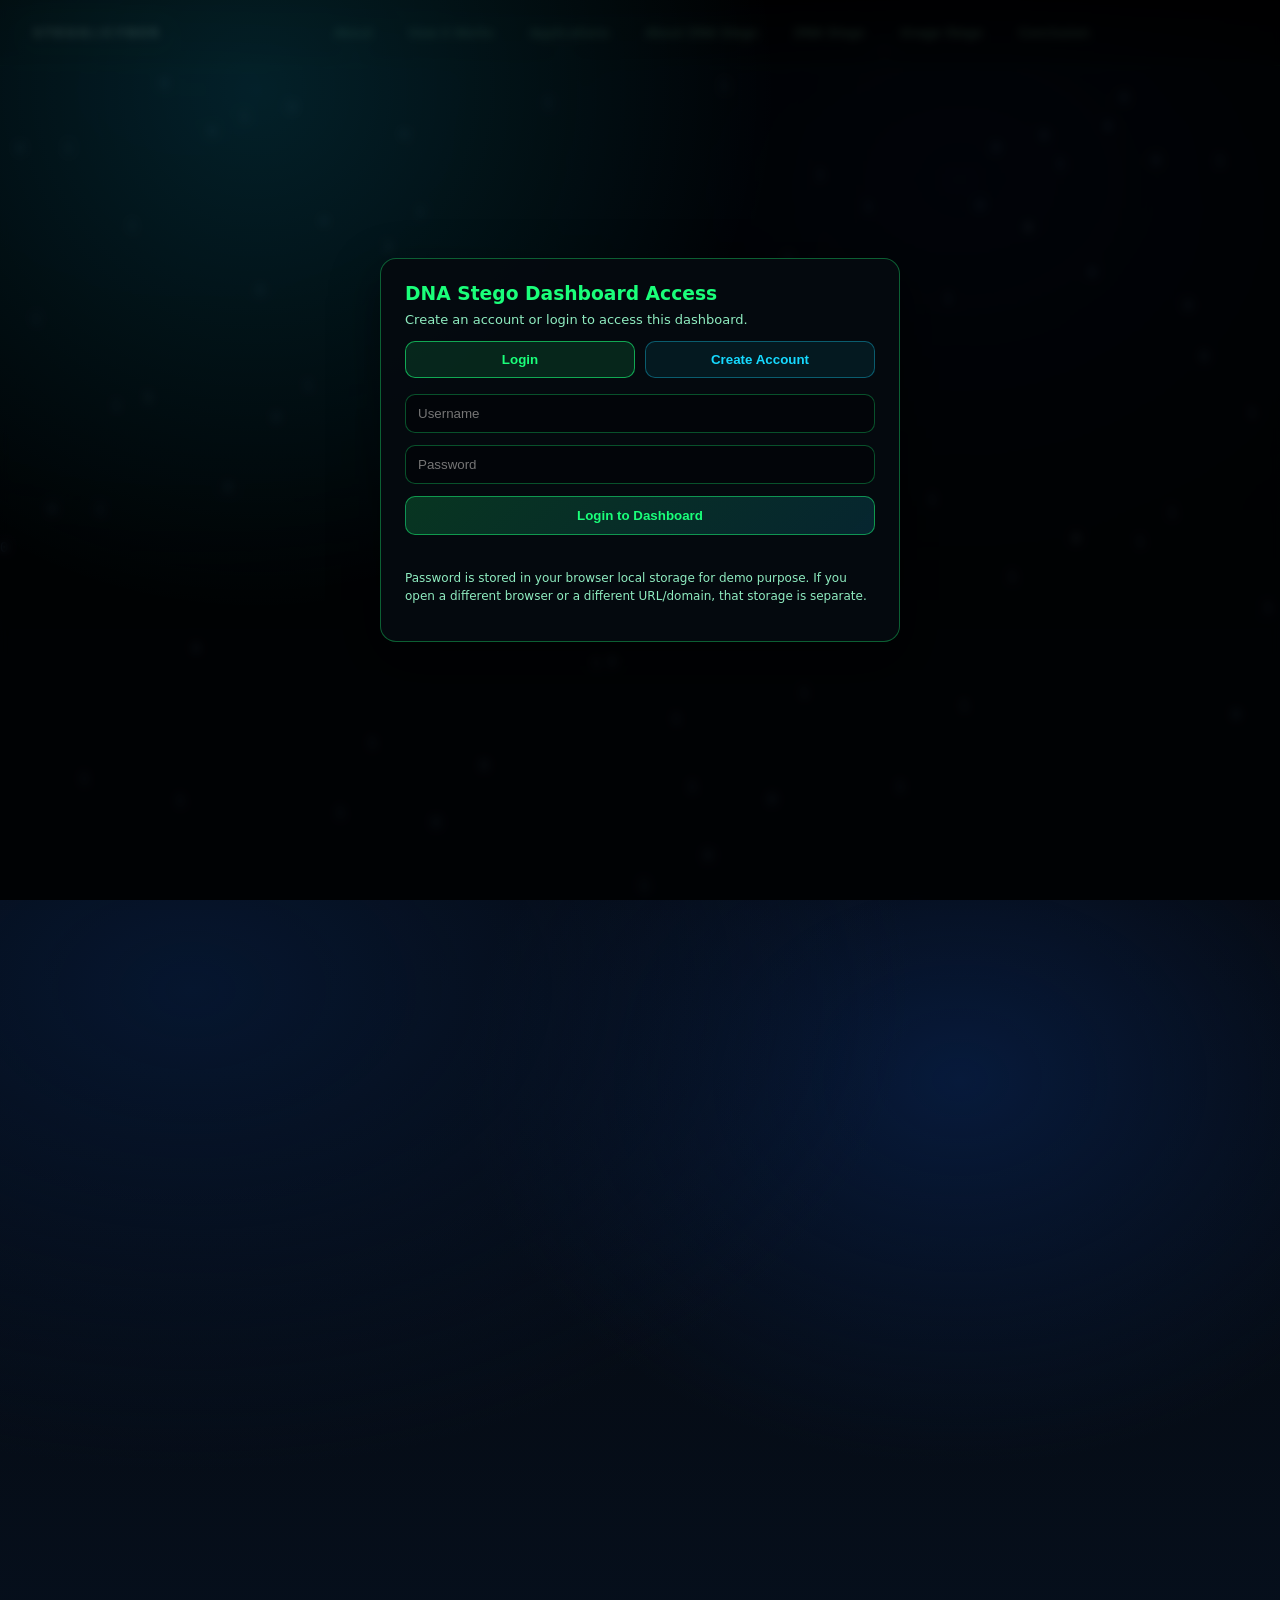
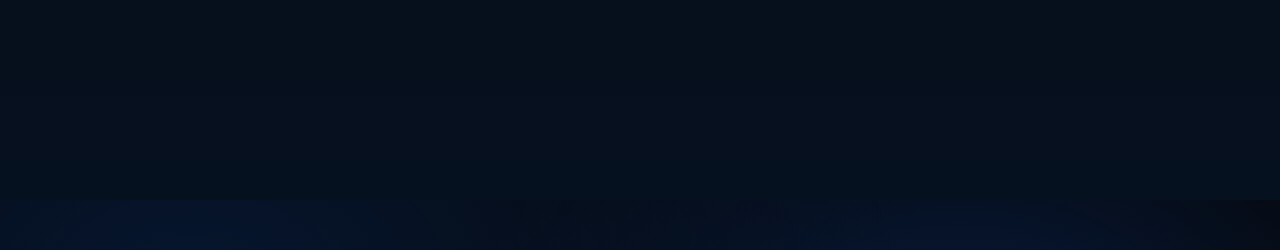
==== commit 7df12f0d: "bugs cleared" ====
--- a/dna.html
+++ b/dna.html
@@ -389,7 +389,7 @@
       </div>
 
       <p style="color: var(--muted); font-size: 12px; margin-top: 16px; font-style: italic;">
-        💡 <b>Tip:</b> The converter shows how each character is transformed step-by-step. 
+        💡 <b>Tip:</b> The converter shows how each character is transformed step-by-step.
         Notice how the DNA sequence becomes much smaller than the original binary!
       </p>
     </section>
@@ -418,7 +418,7 @@
         <!-- ENCODE SECTION -->
         <div class="converter-box" style="border: 1px solid rgba(26,255,122,.4);">
           <h3 style="margin: 0 0 16px; color: var(--neon); font-size: 16px;">🔒 ENCODE</h3>
-          
+
           <div class="converter-input">
             <label for="autoEncodeMessage">Secret Message:</label>
             <textarea id="autoEncodeMessage" placeholder="Type your secret message..." maxlength="2000" style="min-height: 70px;"></textarea>
@@ -446,7 +446,7 @@
 
           <div id="autoEncodeOutput" style="display: none; background: rgba(0,0,0,.2); border-radius: 10px; padding: 14px;">
             <h4 style="margin: 0 0 8px; color: var(--neon); font-size: 11px; text-transform: uppercase; letter-spacing: 0.08em;">✅ DNA Hidden in Image!</h4>
-            
+
             <div style="display: grid; grid-template-columns: 1fr 1fr; gap: 12px; margin-bottom: 12px;">
               <div>
                 <p style="margin: 0 0 6px; color: var(--muted); font-size: 10px; text-transform: uppercase;">Message:</p>
@@ -467,7 +467,7 @@
         <!-- DECODE SECTION -->
         <div class="converter-box" style="border: 1px solid rgba(22,217,255,.4);">
           <h3 style="margin: 0 0 16px; color: var(--neon2); font-size: 16px;">🔓 DECODE</h3>
-          
+
           <div class="converter-input">
             <label for="decodeImageInput">Browse Stego Image:</label>
             <input type="file" id="decodeImageInput" accept="image/*" style="display: block; width: 100%; padding: 10px; background: rgba(0,0,0,.3); border: 1px solid rgba(22,217,255,.3); color: var(--text); border-radius: 8px; cursor: pointer;" />
@@ -490,7 +490,7 @@
           <div id="autoDecodeOutput" style="display: none; background: rgba(0,0,0,.2); border-radius: 10px; padding: 14px;">
             <h4 style="margin: 0 0 12px; color: var(--neon2); font-size: 11px; text-transform: uppercase; letter-spacing: 0.08em;">✅ Hidden Message Extracted:</h4>
             <div id="autoDecodedMessage" style="background: rgba(0,0,0,.3); padding: 12px; border-radius: 8px; color: var(--text); font-size: 15px; line-height: 1.6; border-left: 3px solid var(--neon2); min-height: 50px; display: flex; align-items: center; font-weight: 500;"></div>
-            
+
             <div style="display: grid; grid-template-columns: 1fr 1fr; gap: 12px; margin-top: 12px;">
               <div>
                 <p style="margin: 0 0 6px; color: var(--muted); font-size: 10px; text-transform: uppercase;">Characters:</p>
@@ -665,7 +665,7 @@
       const usernameRaw = document.getElementById('registerUsername').value;
       const passwordRaw = document.getElementById('registerPassword').value;
       const username = usernameRaw.trim();
-      const password = passwordRaw.trim();
+      const password = passwordRaw;
 
       if (username.length < 3) {
         authError.textContent = 'Username must be at least 3 characters.';
@@ -695,7 +695,7 @@
       const usernameRaw = document.getElementById('loginUsername').value;
       const passwordRaw = document.getElementById('loginPassword').value;
       const username = usernameRaw.trim();
-      const password = passwordRaw.trim();
+      const password = passwordRaw;
       const accounts = getAccounts();
       const matchedKey = findAccountKey(accounts, username);
 
@@ -752,9 +752,9 @@
     };
 
     function textToBinary(text) {
-      return text.split('').map(char => {
-        return char.charCodeAt(0).toString(2).padStart(8, '0');
-      }).join('');
+      return Array.from(new TextEncoder().encode(text), byte =>
+        byte.toString(2).padStart(8, '0')
+      ).join('');
     }
 
     function binaryToDNA(binary) {
@@ -765,7 +765,7 @@
       }
       return dna;
     }
-    
+
     function dnaToText(dnaSequence) {
       // DNA bases to binary: A=00, C=01, G=10, T=11
       let binary = '';
@@ -818,11 +818,11 @@
     }
 
     function binaryToText(binary) {
-      let text = '';
-      for (let i = 0; i + 7 < binary.length; i += 8) {
-        text += String.fromCharCode(parseInt(binary.substring(i, i + 8), 2));
-      }
-      return text;
+      const bytes = new Uint8Array(Math.floor(binary.length / 8));
+      for (let i = 0; i < bytes.length; i++) {
+        bytes[i] = parseInt(binary.substring(i * 8, i * 8 + 8), 2);
+      }
+      return new TextDecoder('utf-8', { fatal: true }).decode(bytes);
     }
 
     function writeBitsToPixels(pixels, bits) {
@@ -876,14 +876,14 @@
 
     // Encode: Message -> DNA -> Hide in image pixels
     function autoEncode() {
-      const message = document.getElementById('autoEncodeMessage').value.trim();
+      const message = document.getElementById('autoEncodeMessage').value;
       const imageFile = document.getElementById('encodeImageInput').files[0];
-      
-      if (!message) {
+
+      if (message.length === 0) {
         alert('❌ Please enter a secret message');
         return;
       }
-      
+
       if (!imageFile) {
         alert('❌ Please select an image');
         return;
@@ -899,7 +899,7 @@
             canvas.height = img.height;
             const ctx = canvas.getContext('2d');
             ctx.drawImage(img, 0, 0);
-            
+
             const imageData = ctx.getImageData(0, 0, canvas.width, canvas.height);
             const pixels = imageData.data;
 
@@ -940,18 +940,18 @@
             console.error('Encode error:', err);
           }
         };
-        
+
         img.onerror = function() {
           alert('❌ Failed to load image. Please try a different image.');
         };
-        
+
         img.src = e.target.result;
       };
-      
+
       reader.onerror = function() {
         alert('❌ Failed to read file. Please try again.');
       };
-      
+
       reader.readAsDataURL(imageFile);
     }
 
@@ -974,7 +974,7 @@
             canvas.height = img.height;
             const ctx = canvas.getContext('2d');
             ctx.drawImage(img, 0, 0);
-            
+
             const imageData = ctx.getImageData(0, 0, canvas.width, canvas.height);
             const pixels = imageData.data;
 
@@ -1006,7 +1006,7 @@
 
             const allBits = readBitsFromPixels(pixels, requiredBits);
             const dnaBits = allBits.substring(48, requiredBits);
-            
+
             // Convert DNA bits back to DNA sequence
             let dnaSequence = '';
             for (let i = 0; i < dnaBits.length; i += 2) {
@@ -1016,7 +1016,7 @@
               else if (pair === '10') dnaSequence += 'G';
               else if (pair === '11') dnaSequence += 'T';
             }
-            
+
             // Convert DNA back to message text
             const messageBinary = dnaToBinary(dnaSequence);
             const message = binaryToText(messageBinary);
@@ -1045,18 +1045,18 @@
             console.error('Decode error:', err);
           }
         };
-        
+
         img.onerror = function() {
           alert('❌ Failed to load image. Please try a different image.');
         };
-        
+
         img.src = e.target.result;
       };
-      
+
       reader.onerror = function() {
         alert('❌ Failed to read file. Please try again.');
       };
-      
+
       reader.readAsDataURL(imageFile);
     }
 
